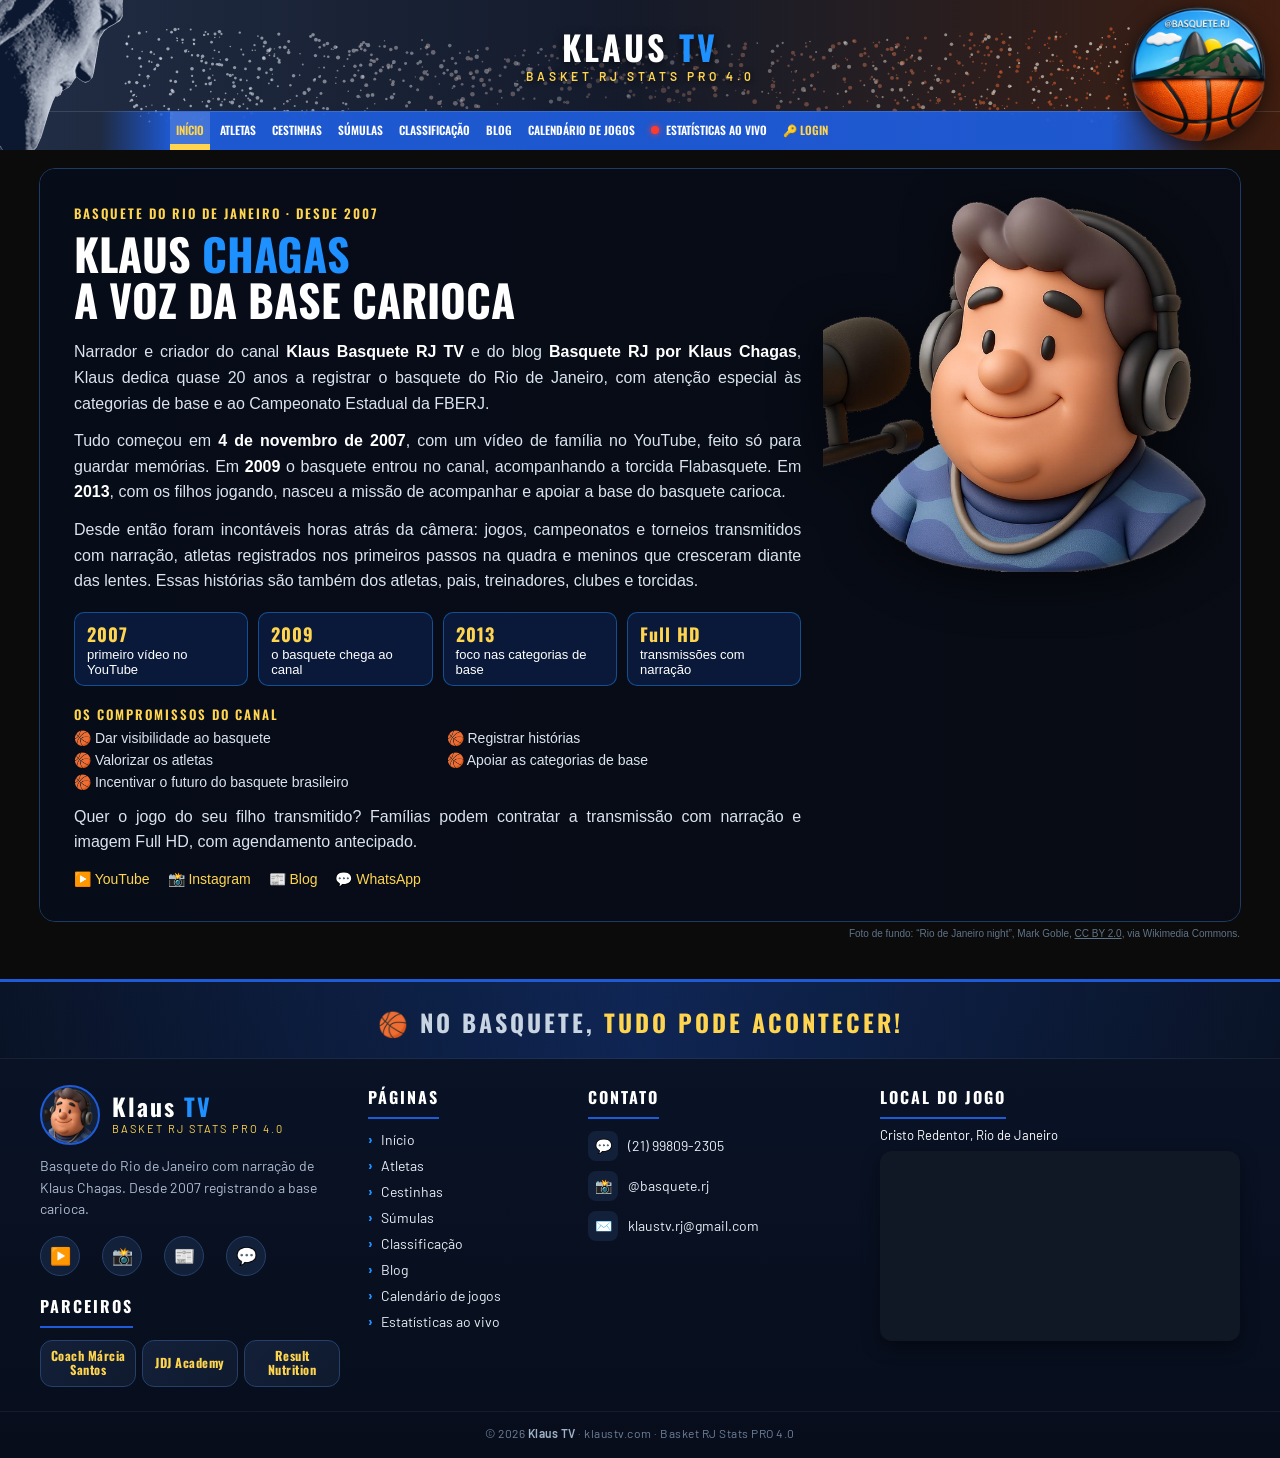
==== index.html @ 6457cc3c "Escalação: página oculta e sem senha (autorizado pelo Magno); link tirado do menu Co-Authored-By: Cl" ====
<!DOCTYPE html>
<html lang="pt-BR">
<head>
<meta charset="UTF-8">
<meta name="viewport" content="width=device-width, initial-scale=1">
<title>Klaus TV · Basquete do Rio de Janeiro</title>
<link rel="icon" type="image/svg+xml" href="favicon.svg">
<style>
body{font-family:Arial,sans-serif;background:#0b0b0b;color:#fff;margin:0;padding:0 16px 16px 16px;}
.hero{position:relative;max-width:1200px;margin:0 auto;border-radius:16px;overflow:hidden;border:1px solid #1e3a66;}
.hero .fundo{position:absolute;inset:0;background:url('https://commons.wikimedia.org/wiki/Special:FilePath/Rio_de_Janeiro_night.jpg?width=1920') center/cover no-repeat;filter:saturate(1.1);}
.hero .veu{position:absolute;inset:0;background:linear-gradient(90deg,rgba(6,12,26,.90) 0%,rgba(6,12,26,.78) 55%,rgba(6,12,26,.55) 100%);}
.hero .grade{position:relative;display:grid;grid-template-columns:minmax(0,1.6fr) minmax(280px,1fr);gap:28px;padding:34px;}
@media(max-width:900px){.hero .grade{grid-template-columns:1fr;padding:22px;}}
.olho{font-family:'Oswald','Arial Narrow',Arial;color:#ffd54f;letter-spacing:2px;text-transform:uppercase;font-size:13px;font-weight:600;}
.titulo{font-family:'Oswald','Arial Narrow',Arial;font-weight:700;font-size:44px;line-height:1.05;margin:8px 0 16px 0;text-transform:uppercase;}
.titulo span{color:#1e90ff;}
@media(max-width:560px){.titulo{font-size:32px;}}
.texto p{font-size:16px;line-height:1.6;color:#dbe4ee;margin:0 0 12px 0;}
.texto b{color:#fff;}
.marcos{display:flex;flex-wrap:wrap;gap:10px;margin:18px 0;}
.marco{background:rgba(30,91,216,.18);border:1px solid rgba(30,144,255,.45);border-radius:10px;padding:8px 12px;font-size:13px;}
.marco b{display:block;font-family:'Oswald','Arial Narrow',Arial;color:#ffd54f;font-size:18px;letter-spacing:1px;}
.missao{margin:6px 0 0 0;padding:0;list-style:none;display:grid;grid-template-columns:1fr 1fr;gap:6px 18px;}
@media(max-width:560px){.missao{grid-template-columns:1fr;}}
.missao li{font-size:14px;color:#dbe4ee;}
.missao li:before{content:'🏀 ';}
.redes{margin-top:16px;font-size:14px;}
.redes a{color:#ffd54f;text-decoration:none;margin-right:14px;}
.direita{display:flex;flex-direction:column;gap:18px;align-items:center;}
.direita .cartao{width:100%;box-sizing:border-box;}
.avatar{width:100%;max-width:340px;height:auto;filter:drop-shadow(0 10px 24px rgba(0,0,0,.55));}
@media(max-width:900px){.avatar{max-width:240px;}}
.cartao{background:rgba(9,18,36,.92);border:1px solid #1e90ff;border-radius:14px;padding:22px;align-self:start;box-shadow:0 10px 30px rgba(0,0,0,.4);}
.cartao h3{font-family:'Oswald','Arial Narrow',Arial;margin:0 0 4px 0;font-size:22px;letter-spacing:1px;text-transform:uppercase;}
.cartao .sub{color:#9fb3c8;font-size:13px;margin-bottom:14px;}
.cartao label{display:block;font-size:12px;color:#cfd8e3;margin:10px 0 4px 0;}
.cartao input{width:100%;box-sizing:border-box;padding:10px;border-radius:8px;border:1px solid #2a3b55;background:#fff;color:#000;font-size:15px;}
.bt{display:inline-block;width:100%;margin-top:14px;padding:11px;border:none;border-radius:8px;background:#1e90ff;color:#fff;font-weight:700;font-size:15px;cursor:pointer;}
.bt:hover{background:#3aa0ff;}.bt:disabled{opacity:.6;cursor:wait;}
.bt.sec{background:#16243a;border:1px solid #2a3b55;}
.bt.mini{width:auto;margin:0;padding:6px 12px;font-size:12px;}
.msg{margin-top:10px;font-size:13px;min-height:16px;}
.msg.erro{color:#ff8a80;}.msg.ok{color:#8be28b;}
.oculto{display:none !important;}
.direita{justify-content:flex-start;}.avatar{max-width:400px;margin-top:-6px;}@media(min-width:901px){.hero .grade{grid-template-columns:minmax(0,1.9fr) minmax(260px,1fr);gap:22px;}}.texto p{text-align:justify;hyphens:auto;-webkit-hyphens:auto;}.marcos{display:grid;grid-template-columns:repeat(4,minmax(0,1fr));}@media(max-width:560px){.marcos{grid-template-columns:1fr 1fr;}}.ktModal{position:fixed;inset:0;z-index:1000;background:rgba(3,8,18,.72);backdrop-filter:blur(3px);display:flex;align-items:center;justify-content:center;padding:16px;}.ktModalIn{position:relative;width:100%;max-width:380px;animation:ktSobe .2s ease;}.ktModalIn .cartao{width:100%;box-sizing:border-box;}.ktFechar{position:absolute;top:10px;right:12px;z-index:2;background:none;border:none;color:#9fb3c8;font-size:20px;cursor:pointer;}.ktFechar:hover{color:#ffd54f;}@keyframes ktSobe{from{transform:translateY(14px);opacity:0}to{transform:none;opacity:1}}

.usuarios{max-width:1200px;margin:18px auto 0 auto;background:#0f1a2e;border:1px solid #1e3a66;border-radius:14px;padding:20px;}
.usuarios h3{font-family:'Oswald','Arial Narrow',Arial;text-transform:uppercase;letter-spacing:1px;margin:0 0 12px 0;}
.usuarios table{width:100%;border-collapse:collapse;font-size:14px;}
.usuarios th{text-align:left;color:#7f93a8;font-size:11px;text-transform:uppercase;padding:6px;border-bottom:1px solid #2a3b55;}
.usuarios td{padding:8px 6px;border-bottom:1px solid #16243a;}
.novo{display:grid;grid-template-columns:1fr 1fr 1.4fr auto;gap:8px;align-items:end;margin-top:16px;}
@media(max-width:760px){.novo{grid-template-columns:1fr;}}
.novo label{font-size:12px;color:#cfd8e3;display:flex;flex-direction:column;gap:4px;}
.novo input{padding:9px;border-radius:8px;border:none;font-size:14px;}
.credito{max-width:1200px;margin:6px auto 0 auto;font-size:10px;color:#5f7389;text-align:right;}
.credito a{color:#5f7389;}
/*ktMenuCSS*/
html,body{overflow-x:hidden;}
body{padding-top:0 !important;}
.ktMenu{position:relative;width:100vw;left:50%;margin-left:-50vw;height:150px;margin-bottom:18px;overflow:hidden;
  background:linear-gradient(90deg,#0d1a33 0%,#0a1428 45%,#1d0f0a 100%);
  font-family:'Oswald','Arial Narrow',Arial,sans-serif;text-align:left;}
.ktMenu canvas{position:absolute;inset:0;width:100%;height:100%;}
.ktMenu .cristo{position:absolute;left:0;top:0;height:150px;width:auto;z-index:4;-webkit-mask-image:linear-gradient(90deg,#000 80%,rgba(0,0,0,.35));mask-image:linear-gradient(90deg,#000 85%,rgba(0,0,0,.4));}
.ktMenu .bola{position:absolute;right:14px;top:6px;height:136px;width:auto;filter:drop-shadow(0 4px 10px rgba(0,0,0,.55));z-index:4;}
.ktMenu .bola.logoKT{height:142px;top:3px;right:10px;}
.ktMenu .miolo{position:absolute;left:0;right:0;top:0;bottom:38px;z-index:2;display:flex;align-items:center;justify-content:center;}
.ktMenu .marca{font-weight:700;font-size:34px;letter-spacing:3px;color:#fff;text-transform:uppercase;white-space:nowrap;text-decoration:none;text-shadow:0 2px 10px rgba(0,0,0,.7);}
.ktMenu .marca span{color:#1e90ff;}
.ktMenu .marca{text-align:center;line-height:1;}
.ktMenu .marca small{display:block;font-family:'Barlow',Arial,sans-serif;font-size:12px;font-weight:600;letter-spacing:4px;color:#ffd54f;margin-top:6px;text-shadow:0 1px 6px rgba(0,0,0,.8);}
.ktFaixa a.vivo:before{content:'';width:8px;height:8px;border-radius:50%;background:#ff3b30;margin-right:7px;box-shadow:0 0 6px #ff3b30;animation:ktPisca 1.2s infinite;}
@keyframes ktPisca{50%{opacity:.3;}}
.ktFaixa{position:absolute;left:0;right:0;bottom:0;height:38px;z-index:3;display:flex;align-items:stretch;gap:4px;padding-left:170px;
  background:linear-gradient(90deg,rgba(30,91,216,0) 0,rgba(30,91,216,0) 100px,rgba(30,91,216,.95) 170px,rgba(30,91,216,.95) calc(100% - 170px),rgba(30,91,216,0) calc(100% - 70px));
  border-top:1px solid rgba(255,255,255,.12);}
.ktFaixa a{display:flex;align-items:center;padding:0 16px;color:#fff;text-decoration:none;font-weight:600;font-size:15px;letter-spacing:1.5px;text-transform:uppercase;border-bottom:3px solid transparent;transition:.15s;}
.ktFaixa a:hover{background:rgba(255,255,255,.12);}
.ktFaixa a.soDono{display:none;}
html.ktDono .ktFaixa a.soDono{display:flex;}
.ktFaixa a.ativo{border-bottom-color:#ffd54f;color:#ffd54f;background:rgba(255,255,255,.16);box-shadow:inset 0 -3px 0 #ffd54f;}
.ktFaixa{overflow-x:auto;scrollbar-width:none;}
.ktFaixa a{white-space:nowrap;}
.ktFaixa{padding-right:150px;}
@media(min-width:821px){.ktFaixa a{padding:0 11px;font-size:14px;letter-spacing:1px;}}
@media(min-width:821px) and (max-width:1180px){.ktFaixa a{padding:0 8px;font-size:12.5px;letter-spacing:.5px;}}
@media(max-width:820px){.ktFaixa{padding-right:110px;}}
@media(max-width:480px){.ktFaixa{padding-right:80px;}}
@media(max-width:820px){.ktMenu .marca small{font-size:9px;letter-spacing:2px;margin-top:4px;}.ktMenu{height:130px;}.ktMenu .cristo{height:130px;}.ktMenu .bola{height:112px;right:8px;top:4px;}.ktMenu .marca{font-size:24px;}
  .ktFaixa{padding-left:100px;height:34px;}.ktMenu .miolo{bottom:34px;}.ktFaixa a{font-size:12px;padding:0 9px;letter-spacing:1px;}}
@media(max-width:480px){.ktMenu .bola{height:82px !important;top:6px !important;right:6px !important;}.ktMenu .miolo{padding-right:80px;}.ktFaixa{padding-left:76px;}.ktFaixa a{padding:0 6px;font-size:11px;}.ktMenu .cristo{height:120px;}}
/*fim*//*ktFooterCSS*/
.ktFooter{position:relative;width:100vw;left:50%;margin-left:-50vw;margin-top:40px;margin-bottom:-16px;color:#c9d4e2;font-family:'Barlow',Arial,sans-serif;font-size:14px;text-align:left;
  background:linear-gradient(180deg,#0a1428 0%,#070d1b 100%);border-top:3px solid #1e5bd8;}
.ktFooter .lema{font-family:'Oswald','Arial Narrow',Arial;text-align:center;font-size:24px;font-weight:700;letter-spacing:3px;text-transform:uppercase;padding:22px 16px 18px 16px;
  background:linear-gradient(90deg,rgba(30,91,216,0) 0%,rgba(30,91,216,.25) 50%,rgba(30,91,216,0) 100%);border-bottom:1px solid rgba(255,255,255,.06);}
.ktFooter .lema span{color:#ffd54f;}
.ktFooter .wrap{max-width:1200px;margin:0 auto;padding:26px 20px 10px 20px;display:grid;grid-template-columns:1.25fr .8fr 1.1fr 1.5fr;gap:28px;}
@media(max-width:980px){.ktFooter .wrap{grid-template-columns:1fr 1fr;}}
@media(max-width:600px){.ktFooter .wrap{grid-template-columns:1fr;}.ktFooter .lema{font-size:18px;letter-spacing:2px;}}
.ktFooter h4{font-family:'Oswald','Arial Narrow',Arial;color:#fff;margin:0 0 12px 0;font-size:16px;letter-spacing:2px;text-transform:uppercase;padding-bottom:8px;border-bottom:2px solid #1e5bd8;display:inline-block;}
.ktFooter a{color:#e6edf5;text-decoration:none;transition:.15s;}
.ktFooter a:hover{color:#ffd54f;}
.ktFooter .marca{display:flex;align-items:center;gap:12px;margin-bottom:10px;}
.ktFooter .marca img{width:56px;height:56px;border-radius:50%;background:#132039;border:2px solid #1e5bd8;object-fit:cover;}
.ktFooter .marca b{font-family:'Oswald','Arial Narrow',Arial;font-size:24px;letter-spacing:2px;color:#fff;display:block;line-height:1;}
.ktFooter .marca b span{color:#1e90ff;}
.ktFooter .marca small{display:block;font-size:11px;letter-spacing:2px;color:#ffd54f;text-transform:uppercase;margin-top:4px;}
.ktFooter .sobre{line-height:1.55;color:#aebbd0;margin:0 0 14px 0;}
.ktFooter .redes{display:flex;gap:8px;}
.ktFooter .redes a{width:38px;height:38px;border-radius:50%;display:flex;align-items:center;justify-content:center;background:#132039;border:1px solid #24406b;font-size:17px;}
.ktFooter .redes a:hover{background:#1e5bd8;border-color:#1e5bd8;}
.ktFooter ul{list-style:none;margin:0;padding:0;}
.ktFooter li{margin:0 0 9px 0;}
.ktFooter li a:before{content:'›';color:#1e90ff;font-weight:800;margin-right:8px;}
.ktFooter .ct{display:flex;align-items:center;gap:10px;margin-bottom:10px;}
.ktFooter .ct i{font-style:normal;width:30px;height:30px;border-radius:8px;background:#132039;display:flex;align-items:center;justify-content:center;flex:0 0 30px;}
.ktFooter .patro{display:flex;align-items:center;gap:10px;background:linear-gradient(135deg,#132039,#0f1a2e);border:1px solid #24406b;border-radius:12px;padding:10px 12px;margin-top:6px;}
.ktFooter .patro b{display:block;color:#ffd54f;font-family:'Oswald','Arial Narrow',Arial;letter-spacing:1px;font-size:15px;}
.ktFooter .patro small{color:#aebbd0;}
.ktFooter .local{font-size:13px;color:#fff;margin:-4px 0 8px 0;}
.ktFooter .mapa{width:100%;height:190px;border:0;border-radius:12px;background:#101826;box-shadow:0 6px 18px rgba(0,0,0,.4);}
.ktFooter .copy{border-top:1px solid rgba(255,255,255,.06);text-align:center;color:#6f819a;font-size:12px;padding:14px 16px 18px 16px;margin-top:14px;letter-spacing:.5px;}
.ktFooter .copy b{color:#9fb3c8;font-weight:600;}
/*fimF*/</style>
<link rel="icon" type="image/png" sizes="32x32" href="favicon-32.png"><link rel="apple-touch-icon" href="favicon-180.png">
<link rel="preconnect" href="https://fonts.googleapis.com"><link href="https://fonts.googleapis.com/css2?family=Barlow:wght@400;500;600;700&family=Oswald:wght@500;700&display=swap" rel="stylesheet">
</head>
<body>
<!--ktMenu-->
<header class="ktMenu">
<canvas id="ktMenuCanvas"></canvas>
<img class="cristo" src="cristo.png" alt="Cristo Redentor">
<img class="bola" src="bola.png" alt="Bola de basquete">
<div class="miolo"><a class="marca" href="index.html">Klaus <span>TV</span><small>Basket RJ Stats PRO 4.0</small></a></div>
<style>/*ktFaixa11*//*ktParc*/.ktFooter .parc{margin-top:18px;}.ktFooter .parcLista{display:flex;flex-wrap:nowrap;gap:6px;}.ktFooter .parcLista a.patro{flex:1 1 0;min-width:0;display:flex !important;align-items:center;justify-content:center;margin-top:0;padding:8px 9px;display:block;text-align:center;}.ktFooter .parcLista a.patro b{font-size:12.5px;line-height:1.15;letter-spacing:.5px;}.ktFooter .parcLista a.patro small{display:none;}.ktFaixa a.soLog,.ktFooter li.soLog{display:none;}html.ktLog .ktFaixa a.soLog{display:flex;}html.ktLog .ktFooter li.soLog{display:list-item;}.ktFaixa a.ktLogin .on{display:none;}html.ktLog .ktFaixa a.ktLogin .on{display:inline;}html.ktLog .ktFaixa a.ktLogin .off{display:none;}.ktFaixa a.ktLogin{color:#ffd54f;}.ktFooter a.patro{margin-top:8px;}.ktFooter a.patro:hover{border-color:#ffd54f;}@media(min-width:821px){.ktFaixa a{padding:0 8px;font-size:13px;letter-spacing:.5px;}}@media(min-width:821px) and (max-width:1300px){.ktFaixa a{padding:0 6px;font-size:11.5px;letter-spacing:0;}}</style><script>/*ktLog*/try{if(localStorage.getItem('klaustv_token_v1')){document.documentElement.classList.add('ktLog');if(localStorage.getItem('klaustv_perfil')==='Dono')document.documentElement.classList.add('ktDono');}}catch(e){}</script><nav class="ktFaixa"><a href="index.html" class="ativo">Início</a><a href="bancodados.html" class="soLog ">Banco de dados</a><a href="montar-jogo.html" class="soLog ">Montar Jogo</a><a href="scout.html" class="soLog ">Scout</a><a href="atletas.html" class="">Atletas</a><a href="cestinhas.html" class="">Cestinhas</a><a href="sumulas.html" class="">Súmulas</a><a href="classificacao.html" class="">Classificação</a><a href="usuarios.html" class="soDono">Usuários</a><a href="https://klauschagas.blogspot.com/" class="ext" target="_blank" rel="noopener">Blog</a><a href="calendario.html" class="">Calendário de jogos</a><a href="aovivo.html" class="vivo">Estatísticas ao vivo</a><a href="index.html?login=1" class="ktLogin" onclick="if(window.kt_abrirLogin){kt_abrirLogin();return false;}"><span class="off">🔑 Login</span><span class="on">👤 Minha conta</span></a></nav>
</header>
<script>
(function(){
 const cv=document.getElementById('ktMenuCanvas'); if(!cv) return;
 function mix(a,b,t){return a.map((v,i)=>Math.round(v+(b[i]-v)*t));}
 const pedra=[222,228,238], laranja=[205,88,40], creme=[240,232,218];
 function desenhar(){
  const r=cv.getBoundingClientRect(), dpr=window.devicePixelRatio||1;
  cv.width=r.width*dpr; cv.height=r.height*dpr; const c=cv.getContext('2d'); c.scale(dpr,dpr);
  const W=r.width,H=r.height; let seed=7; const rnd=()=>((seed=(seed*9301+49297)%233280)/233280);
  const ini=Math.min(125,W*0.16), fim=W-Math.min(150,W*0.22);
  const g=c.createLinearGradient(0,0,W,0);
  g.addColorStop(0,'rgba(222,228,238,0.10)'); g.addColorStop(0.5,'rgba(180,150,120,0.06)'); g.addColorStop(1,'rgba(205,88,40,0.20)');
  c.fillStyle=g; c.fillRect(0,0,W,H);
  const n=Math.round(W*0.9);
  for(let i=0;i<n;i++){
   const t=rnd(); const x=ini+(fim-ini)*t;
   const dens=Math.max(1-t*1.6,0)+Math.max(t*1.6-0.6,0)+0.25; if(rnd()>dens) continue;
   const y=H*0.5+(rnd()-0.5)*H*(0.35+0.6*Math.abs(t-0.5));
   const alvo=(rnd()<0.3)?creme:laranja; const col=mix(pedra,alvo,Math.min(1,Math.max(0,(t-0.15)/0.75)));
   const a=0.25+0.55*(Math.abs(t-0.5)*1.6); const s=0.6+rnd()*2.2*(1-Math.abs(t-0.5));
   c.fillStyle=`rgba(${col[0]},${col[1]},${col[2]},${Math.min(a,0.85)})`;
   c.beginPath(); c.arc(x,y,s,0,Math.PI*2); c.fill();
  }
 }
 desenhar(); let tm; window.addEventListener('resize',()=>{clearTimeout(tm);tm=setTimeout(desenhar,150);});
})();
</script>
<!--/ktMenu-->
<section class="hero">
  <div class="fundo"></div><div class="veu"></div>
  <div class="grade">
    <div class="texto">
      <div class="olho">Basquete do Rio de Janeiro · desde 2007</div>
      <div class="titulo">Klaus <span>Chagas</span><br>a voz da base carioca</div>
      <p>Narrador e criador do canal <b>Klaus Basquete RJ TV</b> e do blog <b>Basquete RJ por Klaus Chagas</b>, Klaus dedica quase 20 anos a registrar o basquete do Rio de Janeiro, com atenção especial às categorias de base e ao Campeonato Estadual da FBERJ.</p>
      <p>Tudo começou em <b>4 de novembro de 2007</b>, com um vídeo de família no YouTube, feito só para guardar memórias. Em <b>2009</b> o basquete entrou no canal, acompanhando a torcida Flabasquete. Em <b>2013</b>, com os filhos jogando, nasceu a missão de acompanhar e apoiar a base do basquete carioca.</p>
      <p>Desde então foram incontáveis horas atrás da câmera: jogos, campeonatos e torneios transmitidos com narração, atletas registrados nos primeiros passos na quadra e meninos que cresceram diante das lentes. Essas histórias são também dos atletas, pais, treinadores, clubes e torcidas.</p>
      <div class="marcos">
        <div class="marco"><b>2007</b>primeiro vídeo no YouTube</div>
        <div class="marco"><b>2009</b>o basquete chega ao canal</div>
        <div class="marco"><b>2013</b>foco nas categorias de base</div>
        <div class="marco"><b>Full HD</b>transmissões com narração</div>
      </div>
      <div class="olho" style="margin-top:6px;">Os compromissos do canal</div>
      <ul class="missao">
        <li>Dar visibilidade ao basquete</li>
        <li>Registrar histórias</li>
        <li>Valorizar os atletas</li>
        <li>Apoiar as categorias de base</li>
        <li>Incentivar o futuro do basquete brasileiro</li>
      </ul>
      <p style="margin-top:14px;">Quer o jogo do seu filho transmitido? Famílias podem contratar a transmissão com narração e imagem Full HD, com agendamento antecipado.</p>
      <div class="redes">
        <a href="https://www.youtube.com/@klauschagas" target="_blank" rel="noopener">▶️ YouTube</a>
        <a href="https://www.instagram.com/basquete.rj/" target="_blank" rel="noopener">📸 Instagram</a>
        <a href="https://klauschagas.blogspot.com/" target="_blank" rel="noopener">📰 Blog</a>
        <a href="https://wa.me/5521998092305" target="_blank" rel="noopener">💬 WhatsApp</a>
      </div>
    </div>

    <div class="direita">
    <img class="avatar" src="avatar_klaus.png" alt="Avatar do Klaus Chagas narrando com fone e microfone">
    </div>
  </div>
</section>
<div class="ktModal oculto" id="ktModal" onclick="if(event.target===this)kt_fecharLogin()"><div class="ktModalIn"><button type="button" class="ktFechar" onclick="kt_fecharLogin()" aria-label="Fechar">✕</button>
    <div class="cartao" id="cxLogin">
      <h3>Área da equipe</h3>
      <div class="sub">Acesso do Klaus e da equipe de transmissão.</div>
      <form onsubmit="kt_entrar(event)">
        <label>Usuário<input id="lgUsuario" autocomplete="username" autocapitalize="none" required></label>
        <label>Senha<input id="lgSenha" type="password" autocomplete="current-password" required></label>
        <button class="bt" id="btEntrar">Entrar</button>
      </form>
      <div class="msg" id="msgLogin"></div>
    </div>

    <div class="cartao oculto" id="cxTroca">
      <h3>Crie sua senha</h3>
      <div class="sub">Este é o seu primeiro acesso. Troque a senha provisória por uma senha só sua.</div>
      <form onsubmit="kt_trocar(event)">
        <label>Senha provisória (atual)<input id="trAtual" type="password" autocomplete="current-password" required></label>
        <label>Nova senha (mínimo 6 caracteres)<input id="trNova" type="password" autocomplete="new-password" required minlength="6"></label>
        <label>Repita a nova senha<input id="trNova2" type="password" autocomplete="new-password" required minlength="6"></label>
        <button class="bt" id="btTrocar">Salvar nova senha</button>
      </form>
      <div class="msg" id="msgTroca"></div>
    </div>

    <div class="cartao oculto" id="cxLogado">
      <h3 id="lgOla">Olá!</h3>
      <div class="sub" id="lgPerfil"></div>
      <a class="bt" href="montar-jogo.html" style="text-align:center;text-decoration:none;box-sizing:border-box;">Ir para Montar Jogo</a>
      <a class="bt oculto" id="btUsuarios" href="usuarios.html" style="text-align:center;text-decoration:none;box-sizing:border-box;background:#ffd54f;color:#000;">👥 Gerenciar usuários</a>
      <button class="bt sec" onclick="kt_mostrarTroca(false)">Trocar minha senha</button>
      <button class="bt sec" onclick="kt_sair()">Sair</button>
    </div>
</div></div>
<div class="credito">Foto de fundo: “Rio de Janeiro night”, Mark Goble, <a href="https://creativecommons.org/licenses/by/2.0/" target="_blank" rel="noopener">CC BY 2.0</a>, via Wikimedia Commons.</div>



<script>
const KT_API = 'https://script.google.com/macros/s/AKfycbxJBusZKcHRLpV9_qG4Gs6_8b37Dp5lj5OSXXXdcMRNrRnrO_K1sLo3MiQQ_wEjDx-S/exec';
const KT_TOKEN = 'klaustv_token_v1';
function $(id){ return document.getElementById(id); }
function kt_msg(id, txt, tipo){ const m=$(id); m.textContent=txt||''; m.className='msg '+(tipo||''); }
function kt_tok(){ try{ return localStorage.getItem(KT_TOKEN)||''; }catch(e){ return ''; } }
function kt_setTok(t){ try{ t ? localStorage.setItem(KT_TOKEN,t) : localStorage.removeItem(KT_TOKEN); }catch(e){} }
async function kt_api(dados){
  if(!KT_API) return {ok:false, erro:'O login ainda está sendo configurado. Volte em breve.'};
  try{
    const r = await fetch(KT_API, {method:'POST', headers:{'Content-Type':'text/plain;charset=utf-8'}, body:JSON.stringify(dados)});
    return await r.json();
  }catch(e){ return {ok:false, erro:'Sem conexão com o servidor. Tente de novo.'}; }
}
const KT_VOLTAR = (new URLSearchParams(location.search)).get('voltar');
function kt_abrirLogin(){ $('ktModal').classList.remove('oculto'); const i=$('lgUsuario'); if(!$('cxLogin').classList.contains('oculto')) setTimeout(()=>i.focus(),50); return false; }
function kt_fecharLogin(){ $('ktModal').classList.add('oculto'); }
document.addEventListener('keydown',e=>{ if(e.key==='Escape') kt_fecharLogin(); });
function kt_tela(u){ document.documentElement.classList.toggle('ktLog',!!u);
  ['cxLogin','cxTroca','cxLogado'].forEach(id=>$(id).classList.add('oculto'));
  if(!u){ $('cxLogin').classList.remove('oculto'); if(KT_VOLTAR) kt_msg('msgLogin','Entre com seu usuário e senha para acessar essa página.','erro'); return; }
  if(u.trocarSenha){ kt_abrirLogin(); kt_mostrarTroca(true); return; }
  if(KT_VOLTAR && /^[a-z0-9-]+\.html$/.test(KT_VOLTAR)){ location.replace(KT_VOLTAR); return; }
  $('cxLogado').classList.remove('oculto');
  $('lgOla').textContent = 'Olá, '+u.nome+'!';
  $('lgPerfil').textContent = u.perfil==='Dono' ? 'Perfil: Dono · pode criar e excluir usuários' : 'Perfil: '+u.perfil;
  try{ localStorage.setItem('klaustv_perfil',u.perfil); }catch(e){}
  document.documentElement.classList.toggle('ktDono', u.perfil==='Dono');
  $('btUsuarios').classList.toggle('oculto', u.perfil!=='Dono');
}
function kt_mostrarTroca(obrigatoria){
  ['cxLogin','cxLogado'].forEach(id=>$(id).classList.add('oculto'));
  $('cxTroca').classList.remove('oculto');
  $('cxTroca').querySelector('.sub').textContent = obrigatoria ? 'Este é o seu primeiro acesso. Troque a senha provisória por uma senha só sua.' : 'Digite a senha atual e escolha a nova.';
  $('cxTroca').querySelector('label').firstChild.textContent = obrigatoria ? 'Senha provisória (atual)' : 'Senha atual';
  $('trAtual').focus();
}
async function kt_entrar(ev){
  ev.preventDefault(); $('btEntrar').disabled=true; kt_msg('msgLogin','Entrando...');
  const r = await kt_api({acao:'login', usuario:$('lgUsuario').value.trim(), senha:$('lgSenha').value});
  $('btEntrar').disabled=false;
  if(!r.ok) return kt_msg('msgLogin', r.erro, 'erro');
  kt_setTok(r.token); kt_msg('msgLogin',''); $('lgSenha').value='';
  if(r.usuario.trocarSenha) $('trAtual').value='';
  kt_tela(r.usuario);
}
async function kt_trocar(ev){
  ev.preventDefault();
  if($('trNova').value !== $('trNova2').value) return kt_msg('msgTroca','As duas senhas novas não são iguais.','erro');
  $('btTrocar').disabled=true; kt_msg('msgTroca','Salvando...');
  const r = await kt_api({acao:'trocarSenha', token:kt_tok(), senhaAtual:$('trAtual').value, senhaNova:$('trNova').value});
  $('btTrocar').disabled=false;
  if(!r.ok) return kt_msg('msgTroca', r.erro, 'erro');
  ['trAtual','trNova','trNova2'].forEach(id=>$(id).value='');
  kt_msg('msgTroca',''); kt_tela(r.usuario);
}
async function kt_sair(){ const t=kt_tok(); kt_setTok(''); try{ sessionStorage.removeItem('kt_ok'); localStorage.removeItem('klaustv_perfil'); }catch(e){} document.documentElement.classList.remove('ktDono'); kt_tela(null); if(t) kt_api({acao:'sair', token:t}); }
function esc(s){ return String(s==null?'':s).replace(/&/g,'&amp;').replace(/</g,'&lt;').replace(/"/g,'&quot;').replace(/'/g,'&#39;'); }
(async function(){ const q=new URLSearchParams(location.search); if(q.get('login')||q.get('voltar')) kt_abrirLogin(); const t=kt_tok(); if(!t){ kt_tela(null); return; } const r=await kt_api({acao:'eu', token:t}); if(r.ok) kt_tela(r.usuario); else { kt_setTok(''); kt_tela(null); } })();
</script>

<footer class="ktFooter">
  <div class="lema">🏀 No basquete, <span>tudo pode acontecer!</span></div>
  <div class="wrap">
    <div>
      <div class="marca"><img src="favicon-180.png" alt="Klaus Chagas"><div><b>Klaus <span>TV</span></b><small>Basket RJ Stats PRO 4.0</small></div></div>
      <p class="sobre">Basquete do Rio de Janeiro com narração de Klaus Chagas. Desde 2007 registrando a base carioca.</p>
      <div class="redes">
        <a href="https://www.youtube.com/@klauschagas" target="_blank" rel="noopener" title="YouTube">▶️</a>
        <a href="https://www.instagram.com/basquete.rj/" target="_blank" rel="noopener" title="Instagram">📸</a>
        <a href="https://klauschagas.blogspot.com/" target="_blank" rel="noopener" title="Blog">📰</a>
        <a href="https://wa.me/5521998092305" target="_blank" rel="noopener" title="WhatsApp">💬</a>
      </div>
      <div class="parc"><h4>Parceiros</h4><div class="parcLista"><a class="patro" href="https://www.instagram.com/coachmarciasantos12/" target="_blank" rel="noopener" title="Instagram de Coach Márcia Santos"><div><b>Coach Márcia Santos</b><small>📸 @coachmarciasantos12</small></div></a><a class="patro" href="https://www.instagram.com/jdjacademy.oficial/" target="_blank" rel="noopener" title="Instagram de JDJ Academy"><div><b>JDJ Academy</b><small>📸 @jdjacademy.oficial</small></div></a><a class="patro" href="https://www.instagram.com/resultnutritionoficial/" target="_blank" rel="noopener" title="Instagram de Result Nutrition"><div><b>Result Nutrition</b><small>📸 @resultnutritionoficial</small></div></a></div></div>
    </div>
    <div>
      <h4>Páginas</h4>
      <ul>
        <li><a href="index.html">Início</a></li>
        <li class="soLog"><a href="montar-jogo.html">Montar Jogo</a></li>
        <li class="soLog"><a href="scout.html">Scout</a></li>
        <li><a href="atletas.html">Atletas</a></li>
        <li><a href="cestinhas.html">Cestinhas</a></li>
        <li><a href="sumulas.html">Súmulas</a></li>
        <li><a href="classificacao.html">Classificação</a></li>
        <li class="soLog"><a href="bancodados.html">Banco de dados</a></li>
        <li><a href="https://klauschagas.blogspot.com/" target="_blank" rel="noopener">Blog</a></li>
        <li><a href="calendario.html">Calendário de jogos</a></li>
        <li><a href="aovivo.html">Estatísticas ao vivo</a></li>
      </ul>
    </div>
    <div>
      <h4>Contato</h4>
      <div class="ct"><i>💬</i><a href="https://wa.me/5521998092305" target="_blank" rel="noopener">(21) 99809-2305</a></div>
      <div class="ct"><i>📸</i><a href="https://www.instagram.com/basquete.rj/" target="_blank" rel="noopener">@basquete.rj</a></div>
      <div class="ct"><i>✉️</i><a href="mailto:klaustv.rj@gmail.com">klaustv.rj@gmail.com</a></div>
    </div>
    <div>
      <h4>Local do jogo</h4>
      <div class="local" id="ktLocalNome">Cristo Redentor, Rio de Janeiro</div>
      <iframe class="mapa" id="ktMapa" loading="lazy" referrerpolicy="no-referrer-when-downgrade"
        src="https://www.google.com/maps?q=Cristo%20Redentor%2C%20Rio%20de%20Janeiro&output=embed"></iframe>
    </div>
  </div>
  <div class="copy">© 2026 <b>Klaus TV</b> · klaustv.com · Basket RJ Stats PRO 4.0</div>
</footer>
<script>
function kt_mapaFooter(nome){
  const n = (nome||'').trim();
  const q = n ? n + ', Rio de Janeiro, RJ' : 'Cristo Redentor, Rio de Janeiro';
  const el = document.getElementById('ktMapa'); if(!el) return;
  const src = 'https://www.google.com/maps?q=' + encodeURIComponent(q) + '&output=embed';
  if(el.dataset.q !== q){ el.src = src; el.dataset.q = q; }
  document.getElementById('ktLocalNome').innerText = n ? n : 'Cristo Redentor, Rio de Janeiro';
}
</script>
</body>
</html>
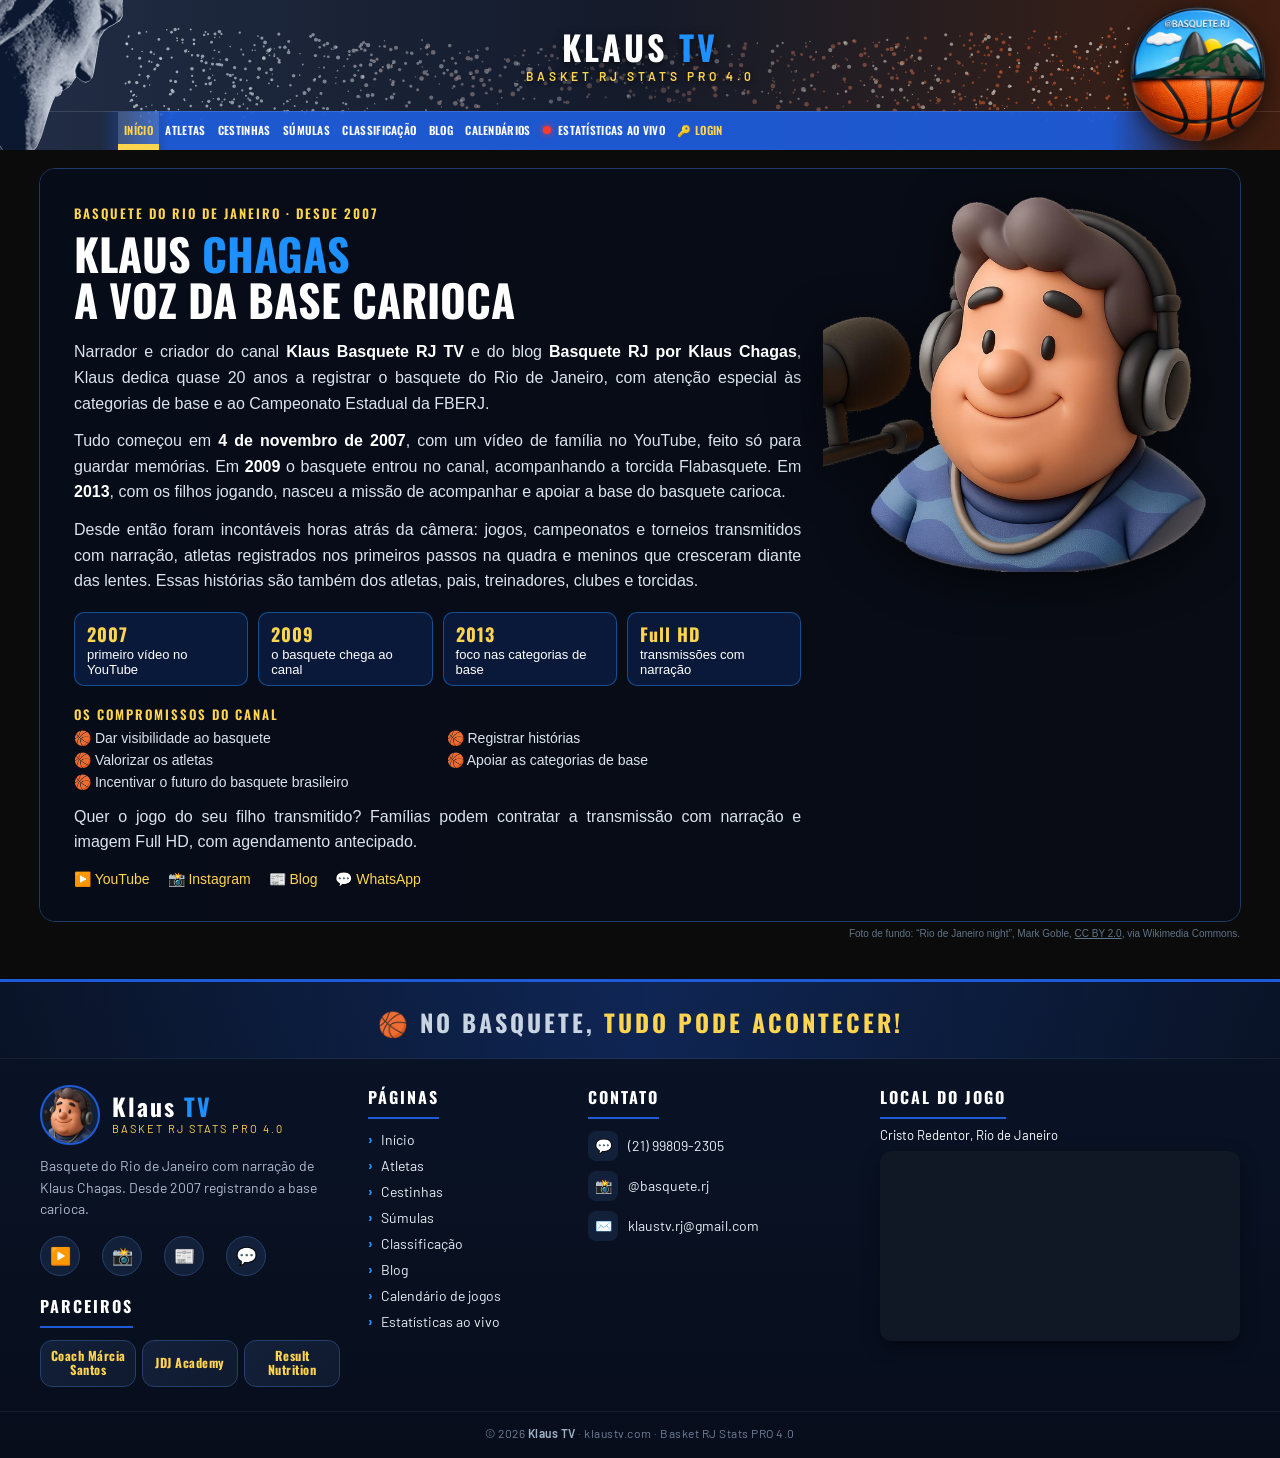
==== commit e4a6f7f3: "Menu: cabe inteiro entre o Cristo e a logo (letra ajusta à largura da tela); B.Dados e Calendários C" ====
--- a/index.html
+++ b/index.html
@@ -135,7 +135,7 @@
 <img class="cristo" src="cristo.png" alt="Cristo Redentor">
 <img class="bola" src="bola.png" alt="Bola de basquete">
 <div class="miolo"><a class="marca" href="index.html">Klaus <span>TV</span><small>Basket RJ Stats PRO 4.0</small></a></div>
-<style>/*ktFaixa11*//*ktParc*/.ktFooter .parc{margin-top:18px;}.ktFooter .parcLista{display:flex;flex-wrap:nowrap;gap:6px;}.ktFooter .parcLista a.patro{flex:1 1 0;min-width:0;display:flex !important;align-items:center;justify-content:center;margin-top:0;padding:8px 9px;display:block;text-align:center;}.ktFooter .parcLista a.patro b{font-size:12.5px;line-height:1.15;letter-spacing:.5px;}.ktFooter .parcLista a.patro small{display:none;}.ktFaixa a.soLog,.ktFooter li.soLog{display:none;}html.ktLog .ktFaixa a.soLog{display:flex;}html.ktLog .ktFooter li.soLog{display:list-item;}.ktFaixa a.ktLogin .on{display:none;}html.ktLog .ktFaixa a.ktLogin .on{display:inline;}html.ktLog .ktFaixa a.ktLogin .off{display:none;}.ktFaixa a.ktLogin{color:#ffd54f;}.ktFooter a.patro{margin-top:8px;}.ktFooter a.patro:hover{border-color:#ffd54f;}@media(min-width:821px){.ktFaixa a{padding:0 8px;font-size:13px;letter-spacing:.5px;}}@media(min-width:821px) and (max-width:1300px){.ktFaixa a{padding:0 6px;font-size:11.5px;letter-spacing:0;}}</style><script>/*ktLog*/try{if(localStorage.getItem('klaustv_token_v1')){document.documentElement.classList.add('ktLog');if(localStorage.getItem('klaustv_perfil')==='Dono')document.documentElement.classList.add('ktDono');}}catch(e){}</script><nav class="ktFaixa"><a href="index.html" class="ativo">Início</a><a href="bancodados.html" class="soLog ">Banco de dados</a><a href="montar-jogo.html" class="soLog ">Montar Jogo</a><a href="scout.html" class="soLog ">Scout</a><a href="atletas.html" class="">Atletas</a><a href="cestinhas.html" class="">Cestinhas</a><a href="sumulas.html" class="">Súmulas</a><a href="classificacao.html" class="">Classificação</a><a href="usuarios.html" class="soDono">Usuários</a><a href="https://klauschagas.blogspot.com/" class="ext" target="_blank" rel="noopener">Blog</a><a href="calendario.html" class="">Calendário de jogos</a><a href="aovivo.html" class="vivo">Estatísticas ao vivo</a><a href="index.html?login=1" class="ktLogin" onclick="if(window.kt_abrirLogin){kt_abrirLogin();return false;}"><span class="off">🔑 Login</span><span class="on">👤 Minha conta</span></a></nav>
+<style>/*ktFaixa11*/@media(min-width:821px){.ktFaixa{padding-left:118px!important;padding-right:162px!important;gap:0!important;}.ktFaixa a{font-size:clamp(10px,calc((100vw - 300px) / 87),15px)!important;padding:0 .55em!important;letter-spacing:.3px!important;}}/*ktFaixa12: menu cabe inteiro entre o Cristo e a logo (Magno, 20/11/2026)*//*ktParc*/.ktFooter .parc{margin-top:18px;}.ktFooter .parcLista{display:flex;flex-wrap:nowrap;gap:6px;}.ktFooter .parcLista a.patro{flex:1 1 0;min-width:0;display:flex !important;align-items:center;justify-content:center;margin-top:0;padding:8px 9px;display:block;text-align:center;}.ktFooter .parcLista a.patro b{font-size:12.5px;line-height:1.15;letter-spacing:.5px;}.ktFooter .parcLista a.patro small{display:none;}.ktFaixa a.soLog,.ktFooter li.soLog{display:none;}html.ktLog .ktFaixa a.soLog{display:flex;}html.ktLog .ktFooter li.soLog{display:list-item;}.ktFaixa a.ktLogin .on{display:none;}html.ktLog .ktFaixa a.ktLogin .on{display:inline;}html.ktLog .ktFaixa a.ktLogin .off{display:none;}.ktFaixa a.ktLogin{color:#ffd54f;}.ktFooter a.patro{margin-top:8px;}.ktFooter a.patro:hover{border-color:#ffd54f;}@media(min-width:821px){.ktFaixa a{padding:0 8px;font-size:13px;letter-spacing:.5px;}}@media(min-width:821px) and (max-width:1300px){.ktFaixa a{padding:0 6px;font-size:11.5px;letter-spacing:0;}}</style><script>/*ktLog*/try{if(localStorage.getItem('klaustv_token_v1')){document.documentElement.classList.add('ktLog');if(localStorage.getItem('klaustv_perfil')==='Dono')document.documentElement.classList.add('ktDono');}}catch(e){}</script><nav class="ktFaixa"><a href="index.html" class="ativo">Início</a><a href="bancodados.html" class="soLog " title="Banco de dados">B.Dados</a><a href="montar-jogo.html" class="soLog ">Montar Jogo</a><a href="escalacao.html" class="soLog ">Escalação</a><a href="scout.html" class="soLog ">Scout</a><a href="atletas.html" class="">Atletas</a><a href="cestinhas.html" class="">Cestinhas</a><a href="sumulas.html" class="">Súmulas</a><a href="classificacao.html" class="">Classificação</a><a href="usuarios.html" class="soDono">Usuários</a><a href="https://klauschagas.blogspot.com/" class="ext" target="_blank" rel="noopener">Blog</a><a href="calendario.html" class="">Calendários</a><a href="aovivo.html" class="vivo">Estatísticas ao vivo</a><a href="index.html?login=1" class="ktLogin" onclick="if(window.kt_abrirLogin){kt_abrirLogin();return false;}"><span class="off">🔑 Login</span><span class="on">👤 Minha conta</span></a></nav>
 </header>
 <script>
 (function(){
@@ -319,6 +319,7 @@
       <ul>
         <li><a href="index.html">Início</a></li>
         <li class="soLog"><a href="montar-jogo.html">Montar Jogo</a></li>
+        <li class="soLog"><a href="escalacao.html">Escalação</a></li>
         <li class="soLog"><a href="scout.html">Scout</a></li>
         <li><a href="atletas.html">Atletas</a></li>
         <li><a href="cestinhas.html">Cestinhas</a></li>
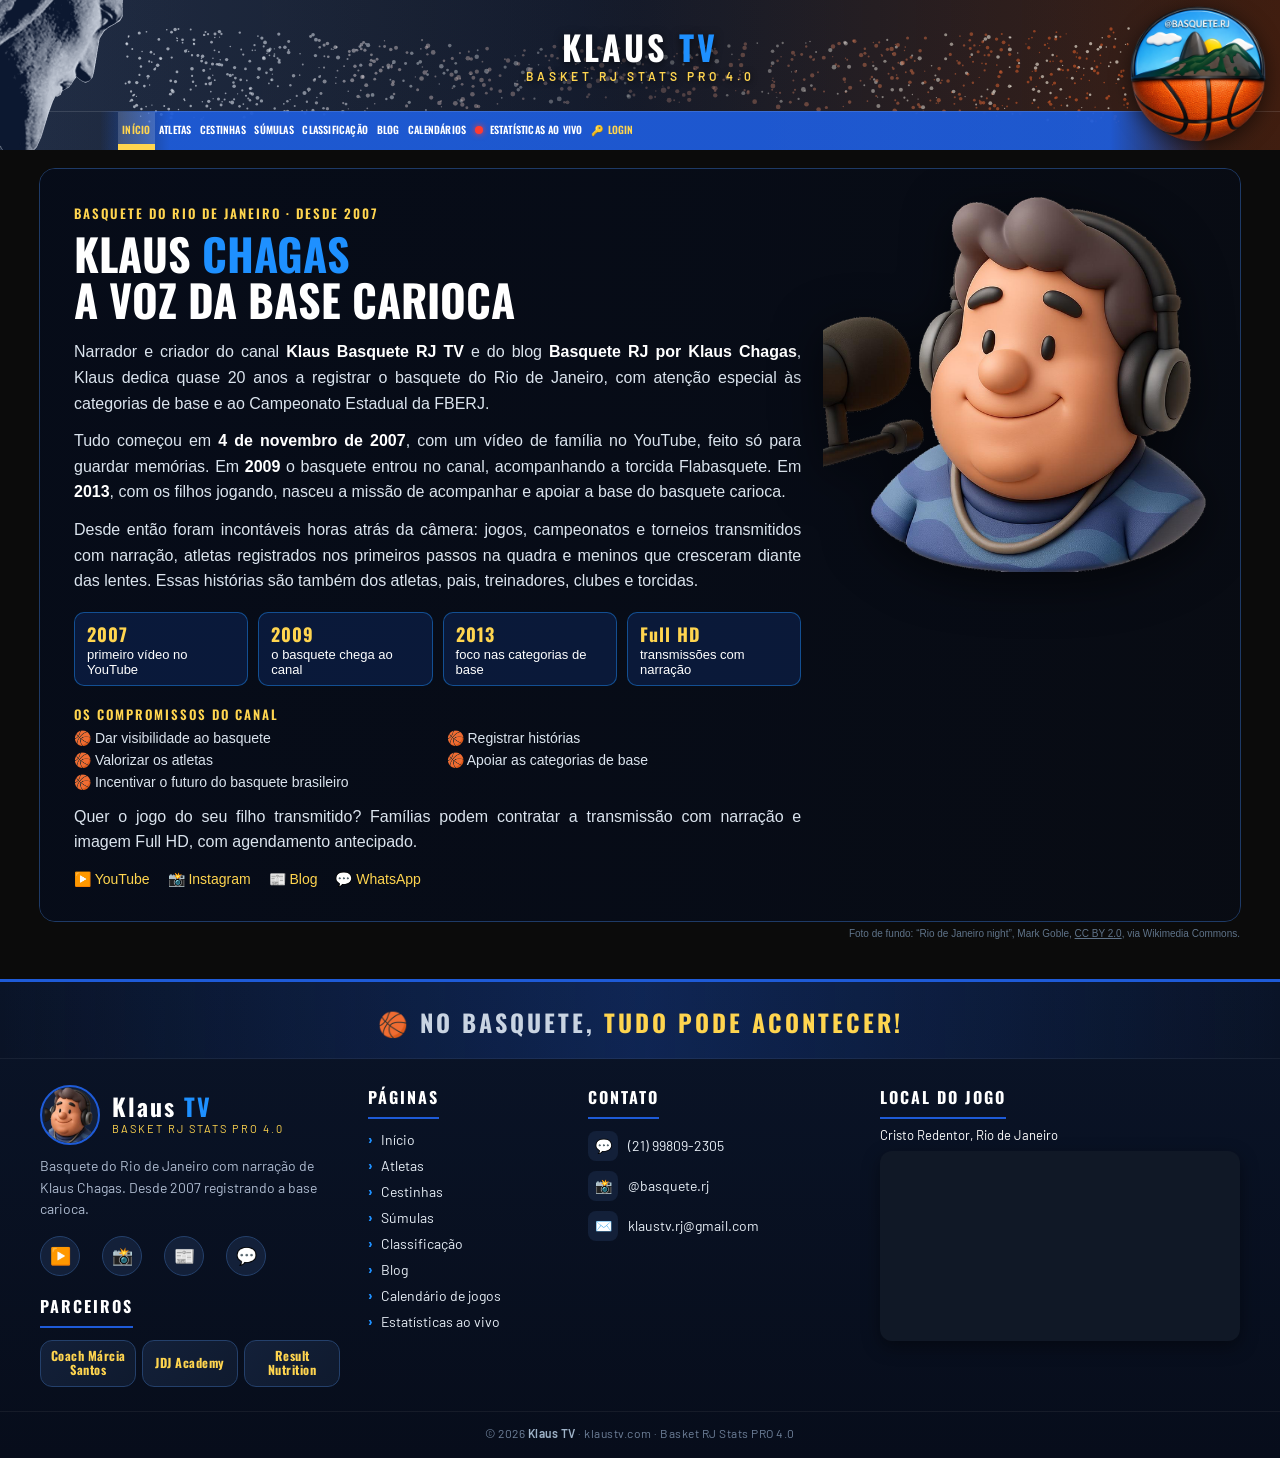
==== commit 1ab8f5e9: "Scout em duas páginas (4.0 e 4.1) com a mesma parte de cima e o botão ⭐ Scout oficial deste jogo (li" ====
--- a/index.html
+++ b/index.html
@@ -92,6 +92,7 @@
   .ktFaixa{padding-left:100px;height:34px;}.ktMenu .miolo{bottom:34px;}.ktFaixa a{font-size:12px;padding:0 9px;letter-spacing:1px;}}
 @media(max-width:480px){.ktMenu .bola{height:82px !important;top:6px !important;right:6px !important;}.ktMenu .miolo{padding-right:80px;}.ktFaixa{padding-left:76px;}.ktFaixa a{padding:0 6px;font-size:11px;}.ktMenu .cristo{height:120px;}}
 /*fim*//*ktFooterCSS*/
+.ktVis{display:inline-flex;align-items:center;gap:6px;margin-top:12px;padding:5px 12px;border-radius:999px;background:rgba(255,255,255,.08);border:1px solid rgba(255,213,79,.35);color:#ffd54f;font:700 13px 'Barlow',Arial,sans-serif;letter-spacing:.3px;} /* contador de visitas (Magno, 22/11/2026) */
 .ktFooter{position:relative;width:100vw;left:50%;margin-left:-50vw;margin-top:40px;margin-bottom:-16px;color:#c9d4e2;font-family:'Barlow',Arial,sans-serif;font-size:14px;text-align:left;
   background:linear-gradient(180deg,#0a1428 0%,#070d1b 100%);border-top:3px solid #1e5bd8;}
 .ktFooter .lema{font-family:'Oswald','Arial Narrow',Arial;text-align:center;font-size:24px;font-weight:700;letter-spacing:3px;text-transform:uppercase;padding:22px 16px 18px 16px;
@@ -127,6 +128,7 @@
 /*fimF*/</style>
 <link rel="icon" type="image/png" sizes="32x32" href="favicon-32.png"><link rel="apple-touch-icon" href="favicon-180.png">
 <link rel="preconnect" href="https://fonts.googleapis.com"><link href="https://fonts.googleapis.com/css2?family=Barlow:wght@400;500;600;700&family=Oswald:wght@500;700&display=swap" rel="stylesheet">
+<style>/*ktHamb: menu ☰ para quem está logado; Classificação, Blog e Calendários vão para ele (Magno, 23/11/2026)*/.ktFaixa .ktHamb{display:none;align-items:center;padding:0 12px;color:#ffd54f;font-size:20px;font-weight:700;cursor:pointer;border:none;background:none;border-bottom:3px solid transparent;}html.ktLog .ktFaixa .ktHamb{display:flex;}html.ktLog .ktFaixa a.naHamb{display:none!important;}.ktFaixa .ktHamb:hover,.ktFaixa .ktHamb.on{background:rgba(255,255,255,.12);}.ktFaixa .ktHamb.ativo{color:#ffd54f;box-shadow:inset 0 -3px 0 #ffd54f;background:rgba(255,255,255,.16);}#ktHambM{position:fixed;z-index:9999;min-width:210px;background:#0e1f3d;border:1px solid #2c4a80;border-radius:12px;box-shadow:0 10px 28px rgba(0,0,0,.55);padding:6px;display:none;}#ktHambM.on{display:block;}#ktHambM a{display:block;padding:10px 14px;color:#fff;text-decoration:none;font:600 14px Arial,sans-serif;letter-spacing:1px;text-transform:uppercase;border-radius:8px;}#ktHambM a:hover{background:rgba(255,255,255,.1);}#ktHambM a.ativo{color:#ffd54f;background:rgba(255,213,79,.12);}</style>
 </head>
 <body>
 <!--ktMenu-->
@@ -135,7 +137,12 @@
 <img class="cristo" src="cristo.png" alt="Cristo Redentor">
 <img class="bola" src="bola.png" alt="Bola de basquete">
 <div class="miolo"><a class="marca" href="index.html">Klaus <span>TV</span><small>Basket RJ Stats PRO 4.0</small></a></div>
-<style>/*ktFaixa11*/@media(min-width:821px){.ktFaixa{padding-left:118px!important;padding-right:162px!important;gap:0!important;}.ktFaixa a{font-size:clamp(10px,calc((100vw - 300px) / 87),15px)!important;padding:0 .55em!important;letter-spacing:.3px!important;}}/*ktFaixa12: menu cabe inteiro entre o Cristo e a logo (Magno, 20/11/2026)*//*ktParc*/.ktFooter .parc{margin-top:18px;}.ktFooter .parcLista{display:flex;flex-wrap:nowrap;gap:6px;}.ktFooter .parcLista a.patro{flex:1 1 0;min-width:0;display:flex !important;align-items:center;justify-content:center;margin-top:0;padding:8px 9px;display:block;text-align:center;}.ktFooter .parcLista a.patro b{font-size:12.5px;line-height:1.15;letter-spacing:.5px;}.ktFooter .parcLista a.patro small{display:none;}.ktFaixa a.soLog,.ktFooter li.soLog{display:none;}html.ktLog .ktFaixa a.soLog{display:flex;}html.ktLog .ktFooter li.soLog{display:list-item;}.ktFaixa a.ktLogin .on{display:none;}html.ktLog .ktFaixa a.ktLogin .on{display:inline;}html.ktLog .ktFaixa a.ktLogin .off{display:none;}.ktFaixa a.ktLogin{color:#ffd54f;}.ktFooter a.patro{margin-top:8px;}.ktFooter a.patro:hover{border-color:#ffd54f;}@media(min-width:821px){.ktFaixa a{padding:0 8px;font-size:13px;letter-spacing:.5px;}}@media(min-width:821px) and (max-width:1300px){.ktFaixa a{padding:0 6px;font-size:11.5px;letter-spacing:0;}}</style><script>/*ktLog*/try{if(localStorage.getItem('klaustv_token_v1')){document.documentElement.classList.add('ktLog');if(localStorage.getItem('klaustv_perfil')==='Dono')document.documentElement.classList.add('ktDono');}}catch(e){}</script><nav class="ktFaixa"><a href="index.html" class="ativo">Início</a><a href="bancodados.html" class="soLog " title="Banco de dados">B.Dados</a><a href="montar-jogo.html" class="soLog ">Montar Jogo</a><a href="escalacao.html" class="soLog ">Escalação</a><a href="scout.html" class="soLog ">Scout</a><a href="atletas.html" class="">Atletas</a><a href="cestinhas.html" class="">Cestinhas</a><a href="sumulas.html" class="">Súmulas</a><a href="classificacao.html" class="">Classificação</a><a href="usuarios.html" class="soDono">Usuários</a><a href="https://klauschagas.blogspot.com/" class="ext" target="_blank" rel="noopener">Blog</a><a href="calendario.html" class="">Calendários</a><a href="aovivo.html" class="vivo">Estatísticas ao vivo</a><a href="index.html?login=1" class="ktLogin" onclick="if(window.kt_abrirLogin){kt_abrirLogin();return false;}"><span class="off">🔑 Login</span><span class="on">👤 Minha conta</span></a></nav>
+<style>/*ktFaixa11*/@media(min-width:821px){.ktFaixa{padding-left:118px!important;padding-right:162px!important;gap:0!important;}.ktFaixa a{font-size:clamp(10px,calc((100vw - 300px) / 96),15px)!important;padding:0 .42em!important;letter-spacing:.2px!important;}}/*ktFaixa12: menu cabe inteiro entre o Cristo e a logo (Magno, 20/11/2026)*//*ktParc*/.ktFooter .parc{margin-top:18px;}.ktFooter .parcLista{display:flex;flex-wrap:nowrap;gap:6px;}.ktFooter .parcLista a.patro{flex:1 1 0;min-width:0;display:flex !important;align-items:center;justify-content:center;margin-top:0;padding:8px 9px;display:block;text-align:center;}.ktFooter .parcLista a.patro b{font-size:12.5px;line-height:1.15;letter-spacing:.5px;}.ktFooter .parcLista a.patro small{display:none;}.ktFaixa a.soLog,.ktFooter li.soLog{display:none;}html.ktLog .ktFaixa a.soLog{display:flex;}html.ktLog .ktFooter li.soLog{display:list-item;}.ktFaixa a.ktLogin .on{display:none;}html.ktLog .ktFaixa a.ktLogin .on{display:inline;}html.ktLog .ktFaixa a.ktLogin .off{display:none;}.ktFaixa a.ktLogin{color:#ffd54f;}.ktFooter a.patro{margin-top:8px;}.ktFooter a.patro:hover{border-color:#ffd54f;}@media(min-width:821px){.ktFaixa a{padding:0 8px;font-size:13px;letter-spacing:.5px;}}@media(min-width:821px) and (max-width:1300px){.ktFaixa a{padding:0 6px;font-size:11.5px;letter-spacing:0;}}</style><script>/*ktLog*/try{if(localStorage.getItem('klaustv_token_v1')){document.documentElement.classList.add('ktLog');if(localStorage.getItem('klaustv_perfil')==='Dono')document.documentElement.classList.add('ktDono');}}catch(e){}</script><nav class="ktFaixa"><a href="index.html" class="ativo">Início</a><a href="bancodados.html" class="soLog " title="Banco de dados">B.Dados</a><a href="montar-jogo.html" class="soLog ">Montar Jogo</a><a href="escalacao.html" class="soLog " target="_blank" title="Abre numa guia nova">Escalação</a><a href="placar.html" class="soLog " target="_blank" title="Abre numa guia nova">Placar</a><a href="scout.html" class="soLog ">Scout 4.0</a><a href="scout41.html" class="soLog ">Scout 4.1</a><a href="atletas.html" class="">Atletas</a><a href="cestinhas.html" class="">Cestinhas</a><a href="sumulas.html" class="">Súmulas</a><a href="classificacao.html" class="naHamb ">Classificação</a><a href="usuarios.html" class="soDono">Usuários</a><a href="https://klauschagas.blogspot.com/" class="ext naHamb" target="_blank" rel="noopener">Blog</a><a href="calendario.html" class="naHamb ">Calendários</a><a href="aovivo.html" class="vivo">Estatísticas ao vivo</a><button type="button" class="ktHamb" title="Mais páginas" aria-label="Mais páginas">☰</button><a href="index.html?login=1" class="ktLogin" onclick="if(window.kt_abrirLogin){kt_abrirLogin();return false;}"><span class="off">🔑 Login</span><span class="on">👤 Minha conta</span></a></nav><script>/*ktHamb*/(function(){ var nav=document.querySelector('.ktFaixa'); if(!nav) return; var b=nav.querySelector('.ktHamb'); if(!b) return;
+  var m=document.createElement('div'); m.id='ktHambM'; nav.querySelectorAll('a.naHamb').forEach(function(a){ var c=a.cloneNode(true); c.classList.remove('naHamb'); m.appendChild(c); if(a.classList.contains('ativo')) b.classList.add('ativo'); }); document.body.appendChild(m);
+  function fecha(){ m.classList.remove('on'); b.classList.remove('on'); }
+  b.addEventListener('click',function(e){ e.stopPropagation(); if(m.classList.contains('on')) return fecha(); var r=b.getBoundingClientRect(); m.classList.add('on'); b.classList.add('on');
+    var l=Math.min(r.left, window.innerWidth-m.offsetWidth-8); m.style.left=Math.max(8,l)+'px'; m.style.top=(r.bottom+4)+'px'; });
+  document.addEventListener('click',function(e){ if(!m.contains(e.target)) fecha(); }); window.addEventListener('scroll',fecha,{passive:true}); window.addEventListener('resize',fecha); })();</script>
 </header>
 <script>
 (function(){
@@ -312,6 +319,7 @@
         <a href="https://klauschagas.blogspot.com/" target="_blank" rel="noopener" title="Blog">📰</a>
         <a href="https://wa.me/5521998092305" target="_blank" rel="noopener" title="WhatsApp">💬</a>
       </div>
+      <div id="ktVisitas" class="ktVis" style="display:none" title="Visitas ao site (cada pessoa conta 1 vez por dia)"></div>
       <div class="parc"><h4>Parceiros</h4><div class="parcLista"><a class="patro" href="https://www.instagram.com/coachmarciasantos12/" target="_blank" rel="noopener" title="Instagram de Coach Márcia Santos"><div><b>Coach Márcia Santos</b><small>📸 @coachmarciasantos12</small></div></a><a class="patro" href="https://www.instagram.com/jdjacademy.oficial/" target="_blank" rel="noopener" title="Instagram de JDJ Academy"><div><b>JDJ Academy</b><small>📸 @jdjacademy.oficial</small></div></a><a class="patro" href="https://www.instagram.com/resultnutritionoficial/" target="_blank" rel="noopener" title="Instagram de Result Nutrition"><div><b>Result Nutrition</b><small>📸 @resultnutritionoficial</small></div></a></div></div>
     </div>
     <div>
@@ -319,8 +327,9 @@
       <ul>
         <li><a href="index.html">Início</a></li>
         <li class="soLog"><a href="montar-jogo.html">Montar Jogo</a></li>
-        <li class="soLog"><a href="escalacao.html">Escalação</a></li>
-        <li class="soLog"><a href="scout.html">Scout</a></li>
+        <li class="soLog"><a href="escalacao.html" target="_blank">Escalação</a></li>
+        <li class="soLog"><a href="placar.html" target="_blank">Placar</a></li>
+        <li class="soLog"><a href="scout.html">Scout 4.0</a></li><li class="soLog"><a href="scout41.html">Scout 4.1</a></li>
         <li><a href="atletas.html">Atletas</a></li>
         <li><a href="cestinhas.html">Cestinhas</a></li>
         <li><a href="sumulas.html">Súmulas</a></li>
@@ -356,5 +365,11 @@
   document.getElementById('ktLocalNome').innerText = n ? n : 'Cristo Redentor, Rio de Janeiro';
 }
 </script>
+<script>/* contador de visitas (Magno, 22/11/2026): cada navegador conta 1 visita por dia (Início ou Ao vivo); o total fica no servidor */
+(function(){ var k='kt_visita_dia', hoje=new Date().toLocaleDateString('sv-SE'), novo=0; try{ if(localStorage.getItem(k)!==hoje) novo=1; }catch(e){}
+  fetch('https://script.google.com/macros/s/AKfycbxJBusZKcHRLpV9_qG4Gs6_8b37Dp5lj5OSXXXdcMRNrRnrO_K1sLo3MiQQ_wEjDx-S/exec',{method:'POST',headers:{'Content-Type':'text/plain;charset=utf-8'},body:JSON.stringify({acao:'visita',novo:novo})})
+  .then(function(r){ return r.json(); }).then(function(r){ if(!r||!r.ok||!(r.total>0)) return; if(novo){ try{ localStorage.setItem(k,hoje); }catch(e){} }
+    var el=document.getElementById('ktVisitas'); if(el){ el.textContent='👁 '+Number(r.total).toLocaleString('pt-BR')+(r.total===1?' visita':' visitas'); el.style.display=''; } }).catch(function(){}); })();
+</script>
 </body>
 </html>
